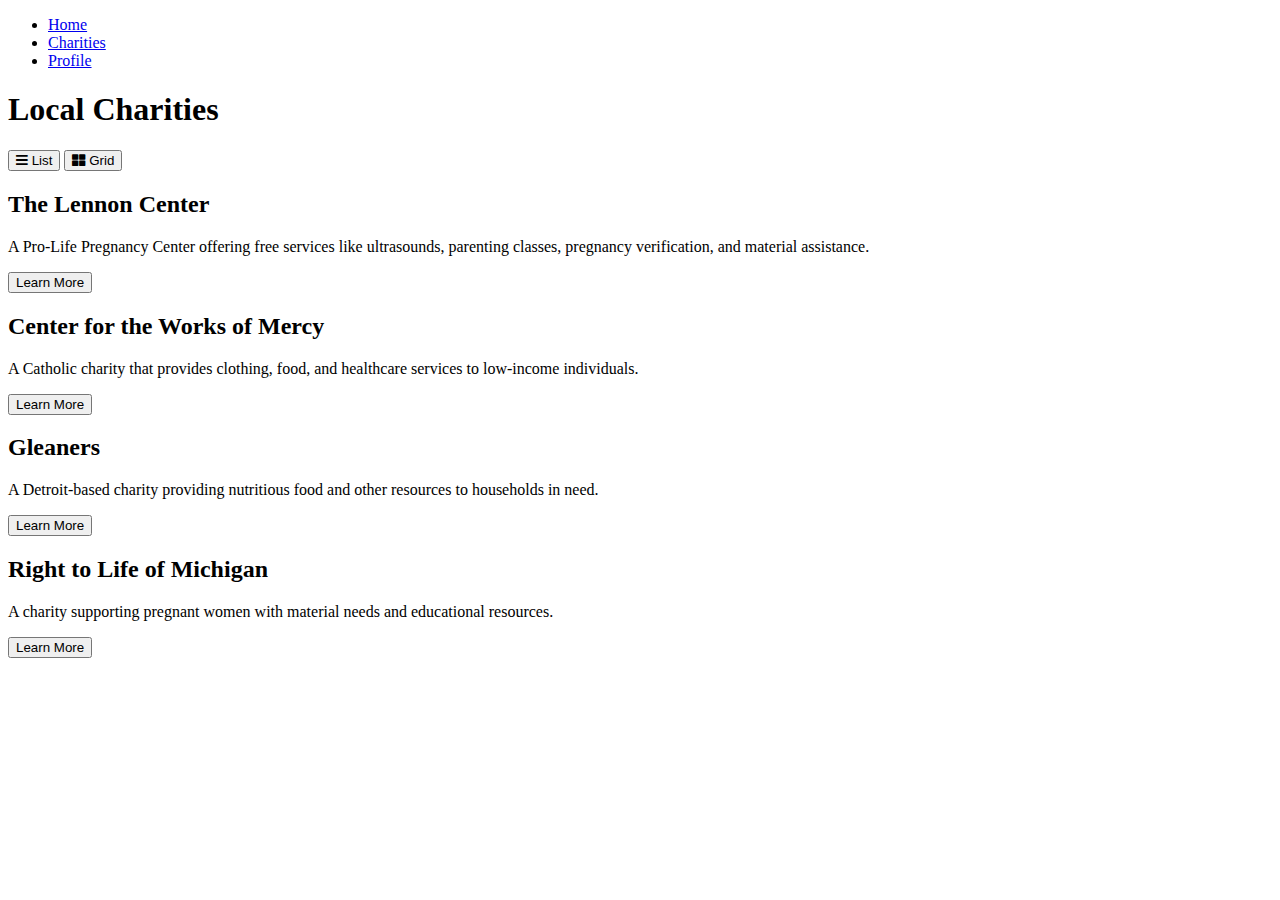
==== charitieslist.html @ 03ac13d4 "Create charitieslist.html" ====
<!DOCTYPE html>
<html lang="en">
<head>
    <meta charset="UTF-8">
    <meta name="viewport" content="width=device-width, initial-scale=1.0">
    <title>Charities List</title>
    <link rel="stylesheet" href="styles.css"> 
    <!-- button styling for list/grid view -->
    <link href="https://cdnjs.cloudflare.com/ajax/libs/font-awesome/5.15.4/css/all.min.css" rel="stylesheet">
    <script src="charity_profile.js"></script>

</head>
<body>
    <!-- Navigation bar -->
    <nav>
        <ul class="nav-bar">
            <li><a href="index.html">Home</a></li>
            <li><a href="charitieslist.html">Charities</a></li>
            <li><a href="volunteerprofile.html">Profile</a></li>
        </ul>
    </nav>

    <h1>Local Charities</h1>
    <!-- Buttons to choose list or grid view -->
<div class="view-toggle">
    <button id="listViewButton"><i class="fa fa-bars"></i> List</button>
    <button id="gridViewButton"><i class="fa fa-th-large"></i> Grid</button>
</div>

<!-- Charities container -->
<div id="charitiesContainer" class="grid-view">
    <div class="row">
        <div class="column">
            <h2>The Lennon Center</h2>
            <p>A Pro-Life Pregnancy Center offering free services like ultrasounds, parenting classes, pregnancy verification, and material assistance.</p>
            <a href="charity_profile_lennon.html"><button>Learn More</button></a>
        </div>
        <div class="column">
            <h2>Center for the Works of Mercy</h2>
            <p>A Catholic charity that provides clothing, food, and healthcare services to low-income individuals.</p>
            <a href="charity_profile_works_of_mercy.html"><button>Learn More</button></a>
        </div>
    </div>
    <div class="row">
        <div class="column">
            <h2>Gleaners</h2>
            <p>A Detroit-based charity providing nutritious food and other resources to households in need.</p>
            <a href="charity_profile_gleaners.html"><button>Learn More</button></a>
        </div>
        <div class="column">
            <h2>Right to Life of Michigan</h2>
            <p>A charity supporting pregnant women with material needs and educational resources.</p>
            <a href="charity_profile_right_to_life.html"><button>Learn More</button></a>
        </div>
    </div>
</div>
</body>
</html>
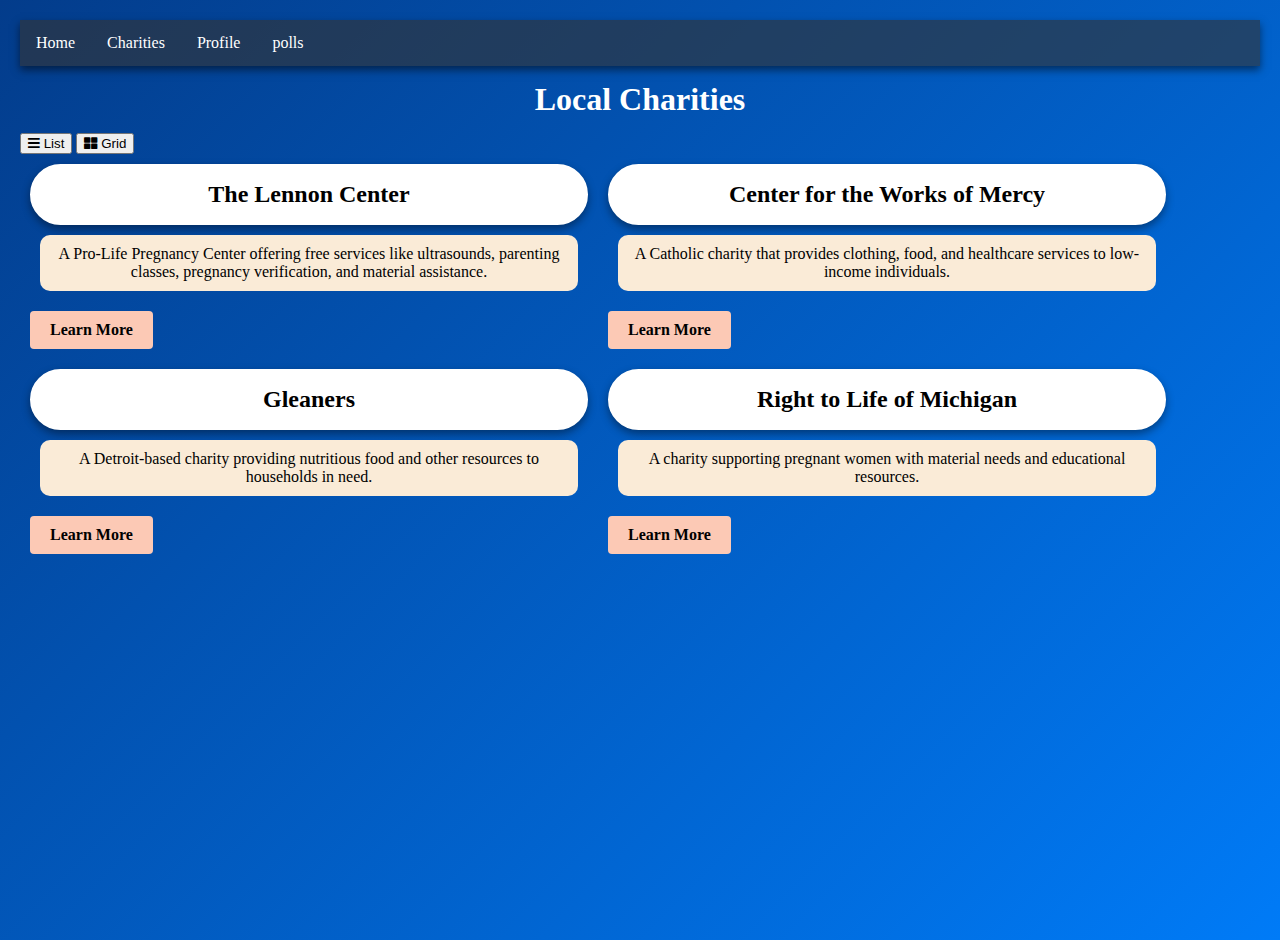
==== commit afc28496: "Add files via upload" ====
--- a/charitieslist.html
+++ b/charitieslist.html
@@ -1,58 +1,59 @@
-<!DOCTYPE html>
-<html lang="en">
-<head>
-    <meta charset="UTF-8">
-    <meta name="viewport" content="width=device-width, initial-scale=1.0">
-    <title>Charities List</title>
-    <link rel="stylesheet" href="styles.css"> 
-    <!-- button styling for list/grid view -->
-    <link href="https://cdnjs.cloudflare.com/ajax/libs/font-awesome/5.15.4/css/all.min.css" rel="stylesheet">
-    <script src="charity_profile.js"></script>
-
-</head>
-<body>
-    <!-- Navigation bar -->
-    <nav>
-        <ul class="nav-bar">
-            <li><a href="index.html">Home</a></li>
-            <li><a href="charitieslist.html">Charities</a></li>
-            <li><a href="volunteerprofile.html">Profile</a></li>
-        </ul>
-    </nav>
-
-    <h1>Local Charities</h1>
-    <!-- Buttons to choose list or grid view -->
-<div class="view-toggle">
-    <button id="listViewButton"><i class="fa fa-bars"></i> List</button>
-    <button id="gridViewButton"><i class="fa fa-th-large"></i> Grid</button>
-</div>
-
-<!-- Charities container -->
-<div id="charitiesContainer" class="grid-view">
-    <div class="row">
-        <div class="column">
-            <h2>The Lennon Center</h2>
-            <p>A Pro-Life Pregnancy Center offering free services like ultrasounds, parenting classes, pregnancy verification, and material assistance.</p>
-            <a href="charity_profile_lennon.html"><button>Learn More</button></a>
-        </div>
-        <div class="column">
-            <h2>Center for the Works of Mercy</h2>
-            <p>A Catholic charity that provides clothing, food, and healthcare services to low-income individuals.</p>
-            <a href="charity_profile_works_of_mercy.html"><button>Learn More</button></a>
-        </div>
-    </div>
-    <div class="row">
-        <div class="column">
-            <h2>Gleaners</h2>
-            <p>A Detroit-based charity providing nutritious food and other resources to households in need.</p>
-            <a href="charity_profile_gleaners.html"><button>Learn More</button></a>
-        </div>
-        <div class="column">
-            <h2>Right to Life of Michigan</h2>
-            <p>A charity supporting pregnant women with material needs and educational resources.</p>
-            <a href="charity_profile_right_to_life.html"><button>Learn More</button></a>
-        </div>
-    </div>
-</div>
-</body>
-</html>
+<!DOCTYPE html>
+<html lang="en">
+<head>
+    <meta charset="UTF-8">
+    <meta name="viewport" content="width=device-width, initial-scale=1.0">
+    <title>Charities List</title>
+    <link rel="stylesheet" href="styles.css"> 
+    <!-- button styling for list/grid view -->
+    <link href="https://cdnjs.cloudflare.com/ajax/libs/font-awesome/5.15.4/css/all.min.css" rel="stylesheet">
+    <script src="charity_profile.js"></script>
+
+</head>
+<body>
+    <!-- Navigation bar -->
+    <nav>
+        <ul class="nav-bar">
+            <li><a href="index.html">Home</a></li>
+            <li><a href="charitieslist.html">Charities</a></li>
+            <li><a href="volunteerprofile.html">Profile</a></li>
+            <li><a href="polls.html">polls</a></li>
+        </ul>
+    </nav>
+
+    <h1>Local Charities</h1>
+    <!-- Buttons to choose list or grid view -->
+<div class="view-toggle">
+    <button id="listViewButton"><i class="fa fa-bars"></i> List</button>
+    <button id="gridViewButton"><i class="fa fa-th-large"></i> Grid</button>
+</div>
+
+<!-- Charities container -->
+<div id="charitiesContainer" class="grid-view">
+    <div class="row">
+        <div class="column">
+            <h2>The Lennon Center</h2>
+            <p>A Pro-Life Pregnancy Center offering free services like ultrasounds, parenting classes, pregnancy verification, and material assistance.</p>
+            <a href="charity_profile_lennon.html"><button>Learn More</button></a>
+        </div>
+        <div class="column">
+            <h2>Center for the Works of Mercy</h2>
+            <p>A Catholic charity that provides clothing, food, and healthcare services to low-income individuals.</p>
+            <a href="charity_profile_works_of_mercy.html"><button>Learn More</button></a>
+        </div>
+    </div>
+    <div class="row">
+        <div class="column">
+            <h2>Gleaners</h2>
+            <p>A Detroit-based charity providing nutritious food and other resources to households in need.</p>
+            <a href="charity_profile_gleaners.html"><button>Learn More</button></a>
+        </div>
+        <div class="column">
+            <h2>Right to Life of Michigan</h2>
+            <p>A charity supporting pregnant women with material needs and educational resources.</p>
+            <a href="charity_profile_right_to_life.html"><button>Learn More</button></a>
+        </div>
+    </div>
+</div>
+</body>
+</html>--- a/styles.css
+++ b/styles.css
@@ -0,0 +1,315 @@
+/* Gradient Background */
+body {
+  background: linear-gradient(135deg, #033c8b, #007bf7);
+  padding: 20px;
+  min-height: 100vh;
+  margin: 0;
+}
+
+/* Nav Bar styling */
+.nav-bar {
+  list-style-type: none;
+  margin: auto;
+  padding: 0;
+  overflow: hidden;
+  background-color: #3333339f;
+  box-shadow: 0px 4px 8px rgba(0, 0, 0, 0.5);
+}
+
+.nav-bar li {
+  float: left;
+}
+
+.nav-bar li a {
+  display: block;
+  text-align: center;
+  padding: 14px 16px;
+  text-decoration: none;
+  font-family: "Times New Roman", Times, serif;
+  color: white;
+}
+
+/* Styling to keep website cohesive */
+header {
+  text-align: left;
+  padding: 5px;
+  font-family: "Times New Roman", Times, serif;
+  font-weight: bold;
+  font-size: 30px;
+  color: #c44601;
+}
+
+h1 {
+  text-align: center;
+  font-family: "Times New Roman", Garamond, serif;
+  color: white;
+  margin: 10px;
+  padding: 5px;
+}
+
+h2 {
+  text-align: center;
+  font-family: "Times New Roman", Times, serif;
+  color: black;
+  background-color: #8dd2dd;
+  width: 30%;
+  border-radius: 50px;
+  margin: auto;
+  padding: 15px;
+  box-shadow: 0px 4px 8px rgba(0, 0, 0, 0.4);
+}
+
+p {
+  text-align: center;
+  text-shadow: 1px 1px 4px #333;
+  font-family: "Times New Roman", Times, serif;
+  color: white;
+  margin: 10px;
+  padding: 10px;
+}
+
+.linkbutton {
+  display: flex;
+  justify-content: center;
+  align-items: center;
+  padding: 20px;
+}
+
+.linkbutton a {
+  display: inline-block;
+  background-color: #fcc9b5;
+  font-family: 'Times New Roman', Times, serif;
+  color: black;
+  padding: 10px 20px;
+  font-size: 1em;
+  font-weight: bold;
+  text-align: center;
+  text-decoration: none;
+  border-radius: 4px;
+  cursor: pointer;
+  transition: background-color 0.3s ease;
+  margin: auto; /* Centers the button within the container */
+  max-width: 200px; /* Limits the button width */
+}
+
+.linkbutton a:hover {
+  background-color: #ff8b06;
+}
+
+/* Charity List/grid view */
+
+.column {
+  float: left;
+  width: 50%;
+  padding: 10px;
+}
+
+/* Clear floats after the columns */
+.row:after {
+  content: "";
+  display: table;
+  clear: both;
+}
+
+/* Charity Title */
+.column h2 {
+  background-color: white;
+  width: auto;
+  font-size: 1.5em;
+  border: 2px solid white;
+  color: black;
+  margin-bottom: 10px;
+  border-radius: 80px;
+}
+
+/* Description Text */
+.column p {
+  font-size: 1em;
+  color: black;
+  margin-bottom: 20px;
+  text-shadow: none;
+  background-color: antiquewhite;
+  border-radius: 10px;
+}
+
+/* Learn More Button */
+.column a button {
+  background-color: #fcc9b5;
+  font-family: 'Times New Roman', Times, serif;
+  color: black;
+  border: none;
+  padding: 10px 20px;
+  font-size: 1em;
+  font-weight: bold;
+  border-radius: 4px;
+  cursor: pointer;
+  transition: background-color 0.3s ease;
+}
+
+.column a button:hover {
+  background-color: #ff8b06;
+} 
+
+/* Volunteer Profile */
+.profile-card h2 {
+  border: none;
+  border-radius: 10px;
+  background-color: aliceblue;
+  color: black;
+  width: auto;
+  margin: auto;
+  padding: 10px;
+}
+
+.profile-card p {
+  border: 3px solid whitesmoke;
+  width: auto;
+}
+
+/*styling for second element: donate*/
+
+/* Modal styles for both Volunteer and Donation */
+.modal {
+  display: none; /* This makes the default hidden*/
+  position: fixed;
+  z-index: 1;
+  left: 0;
+  top: 0;
+  width: 100%;
+  height: 100%;
+  background-color: rgba(0, 0, 0, 0.5);
+}
+
+.modal p{
+  color: black;
+  text-shadow:none;
+  
+}
+
+.modal li {
+  background-color: #006f8a;
+  color:white;
+  padding: 20px;
+  margin: 5px;
+  border: solid 2px white;
+  border-radius: 5px;
+}
+
+.modal-content {
+  background-color: #74e8ff;
+  margin: 15% auto;
+  padding: 20px;
+  border-radius: 10px;
+  width: 300px;
+  text-align: center;
+}
+
+.close {
+  color: #aaa;
+  font-size: 28px;
+  cursor: pointer;
+}
+
+.close:hover,
+.close:focus {
+  color: black;
+  text-decoration: none;
+  cursor: pointer;
+}
+
+#closeDonateModal {
+  background-color: #f45e54;
+  color: white;
+  padding: 10px 20px;
+  border-radius: 5px;
+  cursor: pointer;
+}
+
+#closeDonateModal:hover {
+  background-color: #d32f2f;
+}
+
+ul {
+  text-align: left;
+  list-style-type: none;
+  padding: 0;
+}
+
+/* Responsive Design! */
+
+/*Small screens*/
+@media (max-width: 600px) {
+  .nav-bar li {
+      float: none;
+      width: 100%;
+      text-align: center;
+  }
+
+  .column {
+      flex: 1 1 100%;
+      width: 100%;
+      padding: 15px;
+  }
+
+  .row {
+      max-width: 100%;
+      flex-direction: column;
+  }
+
+  header {
+      font-size: 24px;
+  }
+
+  h2 {
+      width: 80%;
+      font-size: 1.2em;
+  }
+
+  .linkbutton a {
+      font-size: 0.9em;
+      padding: 8px 16px;
+  }
+}
+
+/* medium screens*/
+@media (max-width: 768px) {
+  .column {
+      flex: 1 1 48%;
+      width: 48%;
+  }
+
+  .row {
+      flex-wrap: wrap;
+  }
+
+  header {
+      font-size: 26px;
+  }
+
+  h2 {
+      width: 50%;
+      font-size: 1.3em;
+  }
+
+  .linkbutton a {
+      font-size: 1em;
+      padding: 10px 18px;
+  }
+}
+
+/* Large screens*/
+@media (min-width: 1024px) {
+  .column {
+      flex: 1 1 45%;
+      width: 45%;
+  }
+
+  header {
+      font-size: 30px;
+  }
+
+  h2 {
+      width: 30%;
+      font-size: 1.5em;
+  }
+}
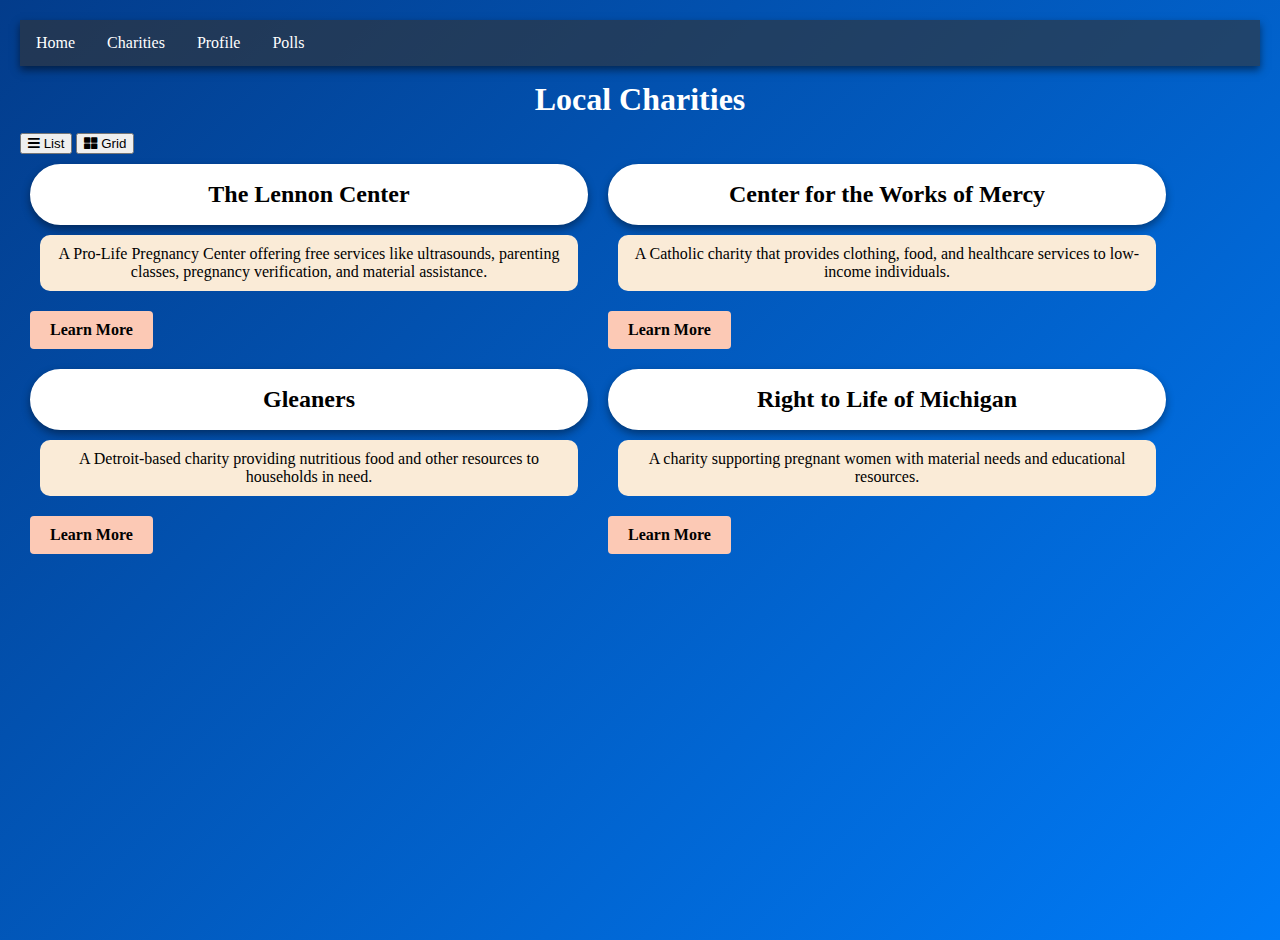
==== commit d05f16e8: "updates" ====
--- a/charitieslist.html
+++ b/charitieslist.html
@@ -7,7 +7,6 @@
     <link rel="stylesheet" href="styles.css"> 
     <!-- button styling for list/grid view -->
     <link href="https://cdnjs.cloudflare.com/ajax/libs/font-awesome/5.15.4/css/all.min.css" rel="stylesheet">
-    <script src="charity_profile.js"></script>
 
 </head>
 <body>
@@ -17,7 +16,7 @@
             <li><a href="index.html">Home</a></li>
             <li><a href="charitieslist.html">Charities</a></li>
             <li><a href="volunteerprofile.html">Profile</a></li>
-            <li><a href="polls.html">polls</a></li>
+            <li><a href="polls.html">Polls</a></li>
         </ul>
     </nav>
 
@@ -55,5 +54,6 @@
         </div>
     </div>
 </div>
+<script src="charity_profile.js"></script>
 </body>
-</html>+</html>
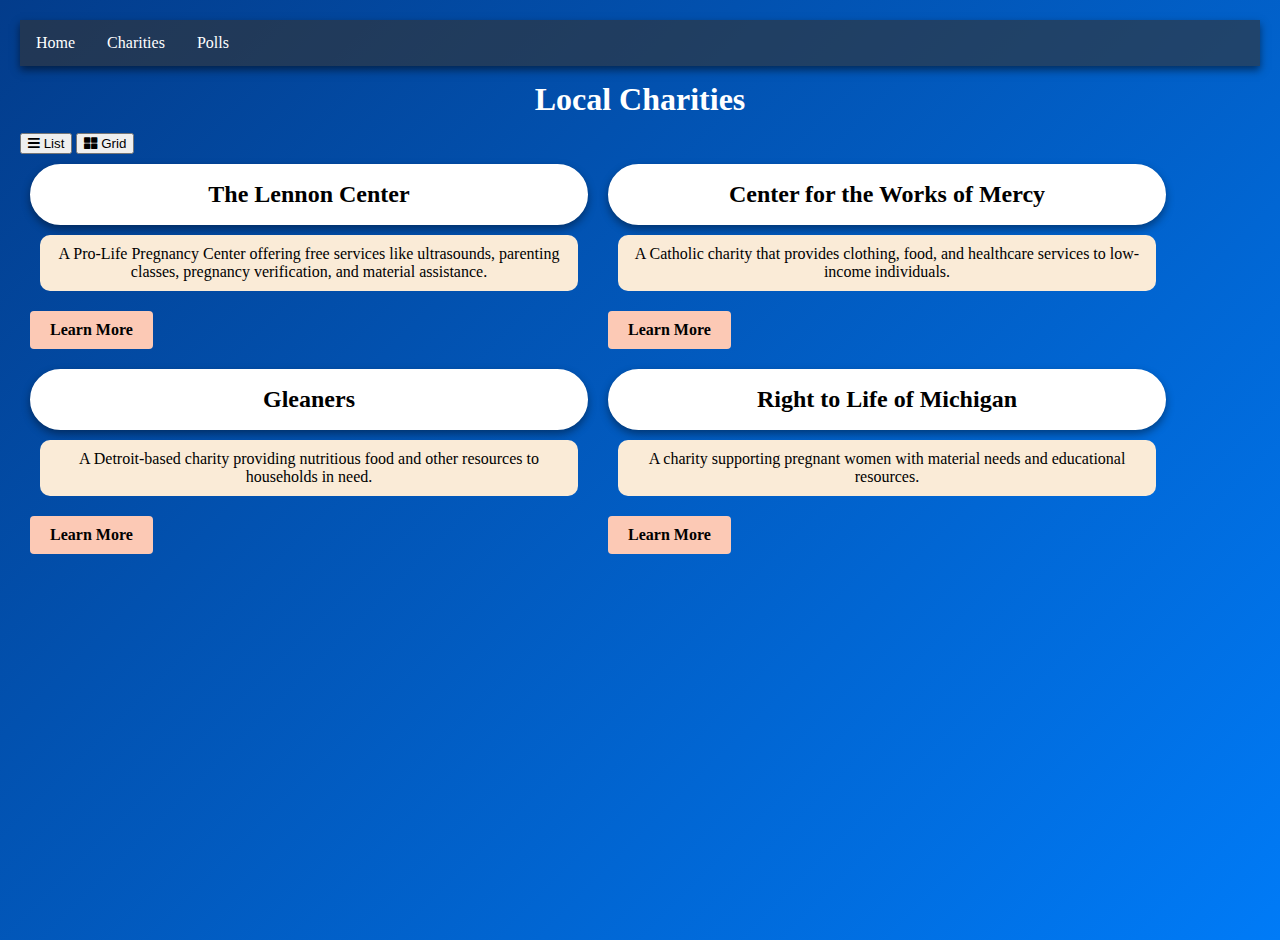
==== commit 7a6dd730: "removing files" ====
--- a/charitieslist.html
+++ b/charitieslist.html
@@ -15,7 +15,6 @@
         <ul class="nav-bar">
             <li><a href="index.html">Home</a></li>
             <li><a href="charitieslist.html">Charities</a></li>
-            <li><a href="volunteerprofile.html">Profile</a></li>
             <li><a href="polls.html">Polls</a></li>
         </ul>
     </nav>
--- a/styles.css
+++ b/styles.css
@@ -29,6 +29,11 @@
   color: white;
 }
 
+.nav-bar li a.active {
+  background-color: #022b35;
+  font-weight: bold;
+}
+
 /* Styling to keep website cohesive */
 header {
   text-align: left;
@@ -100,7 +105,7 @@
 
 .column {
   float: left;
-  width: 50%;
+  width: 40%;
   padding: 10px;
 }
 
@@ -313,3 +318,74 @@
       font-size: 1.5em;
   }
 }
+
+/* Polls Section Styling */
+#polls-container {
+  background-color: #033c8b;
+  color: white;
+  padding: 20px;
+  margin: 20px auto;
+  border-radius: 10px;
+  box-shadow: 0px 4px 8px rgba(0, 0, 0, 0.4);
+  width: 80%;
+  max-width: 800px;
+  text-align: center;
+}
+
+#polls-container h2 {
+  font-family: "Times New Roman", Times, serif;
+  color: white;
+  margin-bottom: 20px;
+  border-radius: none;
+  background-color:darkslategray
+}
+
+#polls-container button {
+  background-color: #fcc9b5;
+  color: black;
+  border: none;
+  padding: 10px 20px;
+  font-size: 1em;
+  font-weight: bold;
+  border-radius: 8px;
+  cursor: pointer;
+  margin: 10px 5px;
+  transition: background-color 0.3s ease;
+}
+
+#polls-container button:hover {
+  background-color: #ff8b06;
+}
+
+/* Votes Container Styling */
+#votes-container {
+  background-color: #409978;
+  color: white;
+  padding: 20px;
+  margin: 20px auto;
+  border-radius: 10px;
+  box-shadow: 0px 4px 8px rgba(0, 0, 0, 0.4);
+  width: 80%;
+  max-width: 800px;
+}
+
+#votes-container p {
+  font-family: "Times New Roman", Times, serif;
+  color: white;
+  margin: 10px 0;
+  padding: 10px;
+  border: 1px solid #fcc9b5;
+  border-radius: 5px;
+}
+
+/* Responsive Design for Polls Page */
+@media (max-width: 768px) {
+  #polls-container, #votes-container {
+    width: 90%;
+  }
+
+  #polls-container button {
+    font-size: 0.9em;
+    padding: 8px 16px;
+  }
+}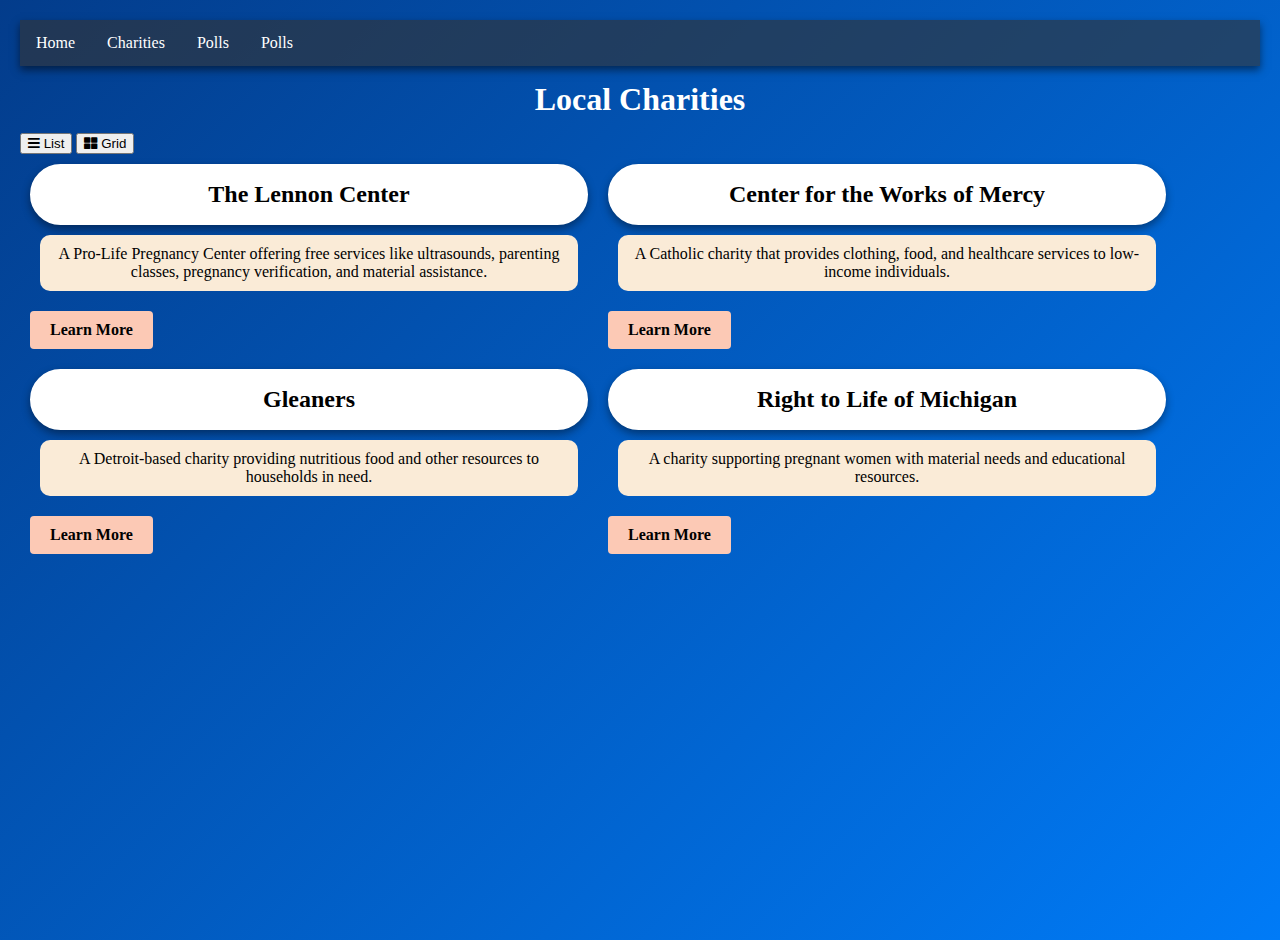
==== commit 967085db: "styles" ====
--- a/charitieslist.html
+++ b/charitieslist.html
@@ -15,6 +15,7 @@
         <ul class="nav-bar">
             <li><a href="index.html">Home</a></li>
             <li><a href="charitieslist.html">Charities</a></li>
+            <li><a href="contact.html">Polls</a></li>
             <li><a href="polls.html">Polls</a></li>
         </ul>
     </nav>
